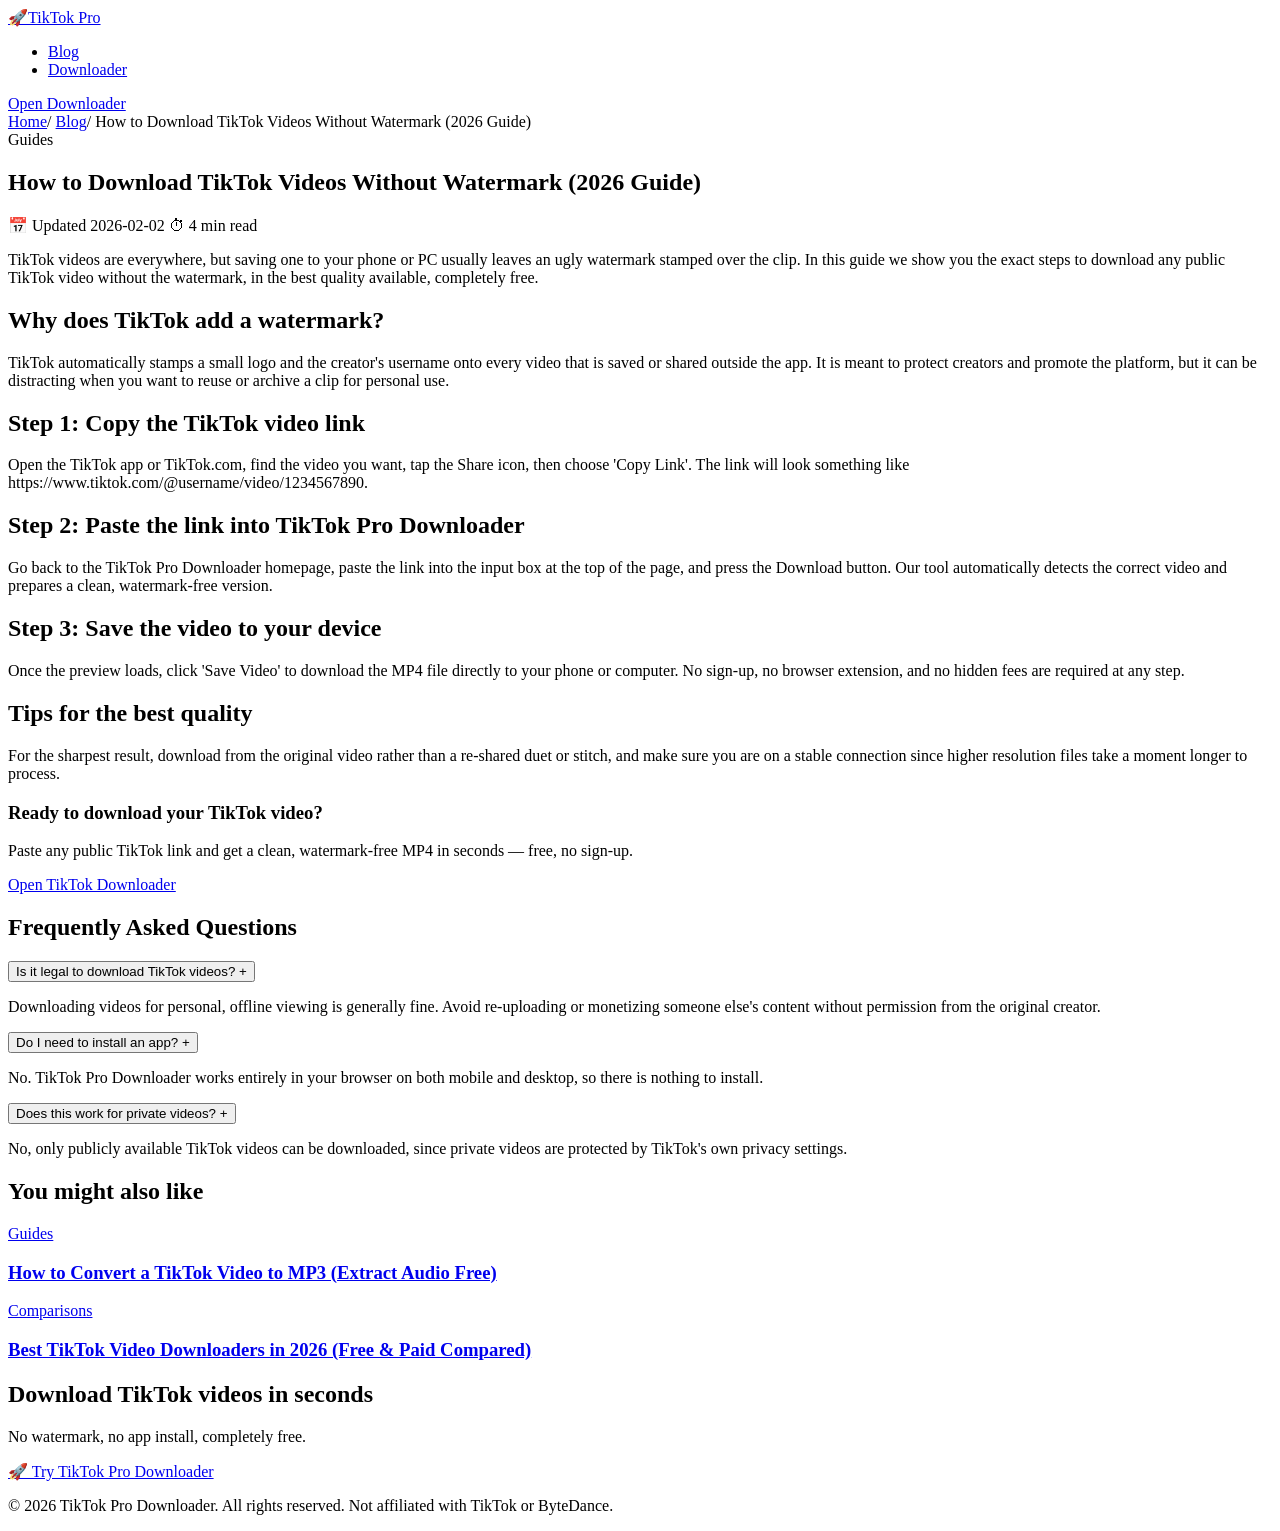
==== how-to-download-tiktok-video-without-watermark.html @ 661e8b1f "Add files via upload" ====
<!DOCTYPE html>
<html lang="en" dir="ltr">
<head>
  <meta charset="UTF-8">
  <meta name="viewport" content="width=device-width, initial-scale=1.0">
  <title>How to Download TikTok Videos Without Watermark – Free &amp; Fast | TikTok Pro Downloader</title>
  <meta name="description" content="Learn the fastest way to download TikTok videos without watermark in HD or 4K, free, no app install, no registration. Step-by-step guide with screenshots.">
  <meta name="keywords" content="download tiktok video without watermark, tiktok downloader, save tiktok video, tiktok no watermark, tiktok mp4">
  <meta name="robots" content="index, follow">
  <link rel="canonical" href="https://dowtik.github.io/blog/how-to-download-tiktok-video-without-watermark.html">
  <meta property="og:type" content="article">
  <meta property="og:site_name" content="TikTok Pro Downloader">
  <meta property="og:title" content="How to Download TikTok Videos Without Watermark – Free &amp; Fast | TikTok Pro Downloader">
  <meta property="og:description" content="Learn the fastest way to download TikTok videos without watermark in HD or 4K, free, no app install, no registration. Step-by-step guide with screenshots.">
  <meta property="og:url" content="https://dowtik.github.io/blog/how-to-download-tiktok-video-without-watermark.html">
  
  <meta name="twitter:card" content="summary_large_image">
  <meta name="twitter:title" content="How to Download TikTok Videos Without Watermark – Free &amp; Fast | TikTok Pro Downloader">
  <meta name="twitter:description" content="Learn the fastest way to download TikTok videos without watermark in HD or 4K, free, no app install, no registration. Step-by-step guide with screenshots.">
  
  <link rel="stylesheet" href="assets/blog.css">
  <link rel="preconnect" href="https://fonts.googleapis.com">
  <script async src="https://www.googletagmanager.com/gtag/js?id=G-RECQMVKDXV"></script>
  <script>
    window.dataLayer = window.dataLayer || [];
    function gtag(){dataLayer.push(arguments);}
    gtag('js', new Date());
    gtag('config', 'G-RECQMVKDXV');
  </script>
  <script type="application/ld+json">[{"@context":"https://schema.org","@type":"Article","headline":"How to Download TikTok Videos Without Watermark (2026 Guide)","description":"Learn the fastest way to download TikTok videos without watermark in HD or 4K, free, no app install, no registration. Step-by-step guide with screenshots.","datePublished":"2026-01-10","dateModified":"2026-02-02","author":{"@type":"Organization","name":"TikTok Pro Team"},"publisher":{"@type":"Organization","name":"TikTok Pro Downloader","logo":{"@type":"ImageObject","url":"https://dowtik.github.io/logo.png"}},"mainEntityOfPage":{"@type":"WebPage","@id":"https://dowtik.github.io/blog/how-to-download-tiktok-video-without-watermark.html"}},{"@type":"FAQPage","mainEntity":[{"@type":"Question","name":"Is it legal to download TikTok videos?","acceptedAnswer":{"@type":"Answer","text":"Downloading videos for personal, offline viewing is generally fine. Avoid re-uploading or monetizing someone else's content without permission from the original creator."}},{"@type":"Question","name":"Do I need to install an app?","acceptedAnswer":{"@type":"Answer","text":"No. TikTok Pro Downloader works entirely in your browser on both mobile and desktop, so there is nothing to install."}},{"@type":"Question","name":"Does this work for private videos?","acceptedAnswer":{"@type":"Answer","text":"No, only publicly available TikTok videos can be downloaded, since private videos are protected by TikTok's own privacy settings."}}]},{"@context":"https://schema.org","@type":"BreadcrumbList","itemListElement":[{"@type":"ListItem","position":1,"name":"Home","item":"https://dowtik.github.io"},{"@type":"ListItem","position":2,"name":"Blog","item":"https://dowtik.github.io/blog/index.html"},{"@type":"ListItem","position":3,"name":"How to Download TikTok Videos Without Watermark (2026 Guide)","item":"https://dowtik.github.io/blog/how-to-download-tiktok-video-without-watermark.html"}]}]</script>
</head>
<body>
  <header class="site-header">
    <div class="nav-container">
      <a class="logo" href="index.html"><span class="logo-icon">🚀</span>TikTok Pro</a>
      <nav>
        <ul class="nav-links">
          <li><a href="index.html">Blog</a></li>
          <li><a href="https://dowtik.github.io">Downloader</a></li>
        </ul>
      </nav>
      <a class="tool-btn" href="https://dowtik.github.io">Open Downloader</a>
    </div>
  </header>

  <nav class="breadcrumb" aria-label="breadcrumb">
    <a href="https://dowtik.github.io">Home</a><span class="sep">/</span>
    <a href="index.html">Blog</a><span class="sep">/</span>
    <span class="current">How to Download TikTok Videos Without Watermark (2026 Guide)</span>
  </nav>

  <main>
    <section class="article-hero">
      <span class="article-badge">Guides</span>
      <h1 class="article-title">How to Download TikTok Videos Without Watermark (2026 Guide)</h1>
      <div class="article-meta">
        <span>📅 Updated 2026-02-02</span>
        <span>⏱ 4 min read</span>
      </div>
      <p class="article-intro">TikTok videos are everywhere, but saving one to your phone or PC usually leaves an ugly watermark stamped over the clip. In this guide we show you the exact steps to download any public TikTok video without the watermark, in the best quality available, completely free.</p>
    </section>

    <article class="article-body">
      
      <h2>Why does TikTok add a watermark?</h2>
      <p>TikTok automatically stamps a small logo and the creator&#39;s username onto every video that is saved or shared outside the app. It is meant to protect creators and promote the platform, but it can be distracting when you want to reuse or archive a clip for personal use.</p>
      <h2>Step 1: Copy the TikTok video link</h2>
      <p>Open the TikTok app or TikTok.com, find the video you want, tap the Share icon, then choose &#39;Copy Link&#39;. The link will look something like https://www.tiktok.com/@username/video/1234567890.</p>
      <h2>Step 2: Paste the link into TikTok Pro Downloader</h2>
      <p>Go back to the TikTok Pro Downloader homepage, paste the link into the input box at the top of the page, and press the Download button. Our tool automatically detects the correct video and prepares a clean, watermark-free version.</p>
      <h2>Step 3: Save the video to your device</h2>
      <p>Once the preview loads, click &#39;Save Video&#39; to download the MP4 file directly to your phone or computer. No sign-up, no browser extension, and no hidden fees are required at any step.</p>
      <h2>Tips for the best quality</h2>
      <p>For the sharpest result, download from the original video rather than a re-shared duet or stitch, and make sure you are on a stable connection since higher resolution files take a moment longer to process.</p>

      <div class="cta-box">
        <h3>Ready to download your TikTok video?</h3>
        <p>Paste any public TikTok link and get a clean, watermark-free MP4 in seconds — free, no sign-up.</p>
        <a class="btn" href="https://dowtik.github.io">Open TikTok Downloader</a>
      </div>
    </article>

    <section class="faq-block">
    <h2>Frequently Asked Questions</h2>
    
    <div class="faq-item" id="faq-0">
      <button class="faq-q" data-idx="0">
        <span>Is it legal to download TikTok videos?</span>
        <span class="faq-icon">+</span>
      </button>
      <div class="faq-a"><p>Downloading videos for personal, offline viewing is generally fine. Avoid re-uploading or monetizing someone else&#39;s content without permission from the original creator.</p></div>
    </div>
    <div class="faq-item" id="faq-1">
      <button class="faq-q" data-idx="1">
        <span>Do I need to install an app?</span>
        <span class="faq-icon">+</span>
      </button>
      <div class="faq-a"><p>No. TikTok Pro Downloader works entirely in your browser on both mobile and desktop, so there is nothing to install.</p></div>
    </div>
    <div class="faq-item" id="faq-2">
      <button class="faq-q" data-idx="2">
        <span>Does this work for private videos?</span>
        <span class="faq-icon">+</span>
      </button>
      <div class="faq-a"><p>No, only publicly available TikTok videos can be downloaded, since private videos are protected by TikTok&#39;s own privacy settings.</p></div>
    </div>
  </section>
    <section class="related">
    <h2>You might also like</h2>
    <div class="related-grid">
    <a class="related-card glass" href="convert-tiktok-video-to-mp3.html">
      <div class="cat">Guides</div>
      <h3>How to Convert a TikTok Video to MP3 (Extract Audio Free)</h3>
    </a>
    <a class="related-card glass" href="best-tiktok-downloader-apps-and-tools-2026.html">
      <div class="cat">Comparisons</div>
      <h3>Best TikTok Video Downloaders in 2026 (Free &amp; Paid Compared)</h3>
    </a></div>
  </section>

    <section class="final-cta">
      <h2>Download TikTok videos in seconds</h2>
      <p>No watermark, no app install, completely free.</p>
      <a class="btn" href="https://dowtik.github.io">🚀 Try TikTok Pro Downloader</a>
    </section>
  </main>

  <footer class="site-footer">
    <p>&copy; 2026 TikTok Pro Downloader. All rights reserved. Not affiliated with TikTok or ByteDance.</p>
  </footer>

  <script>
    document.querySelectorAll('.faq-q').forEach(function(btn){
      btn.addEventListener('click', function(){
        btn.parentElement.classList.toggle('open');
      });
    });
  </script>
</body>
</html>
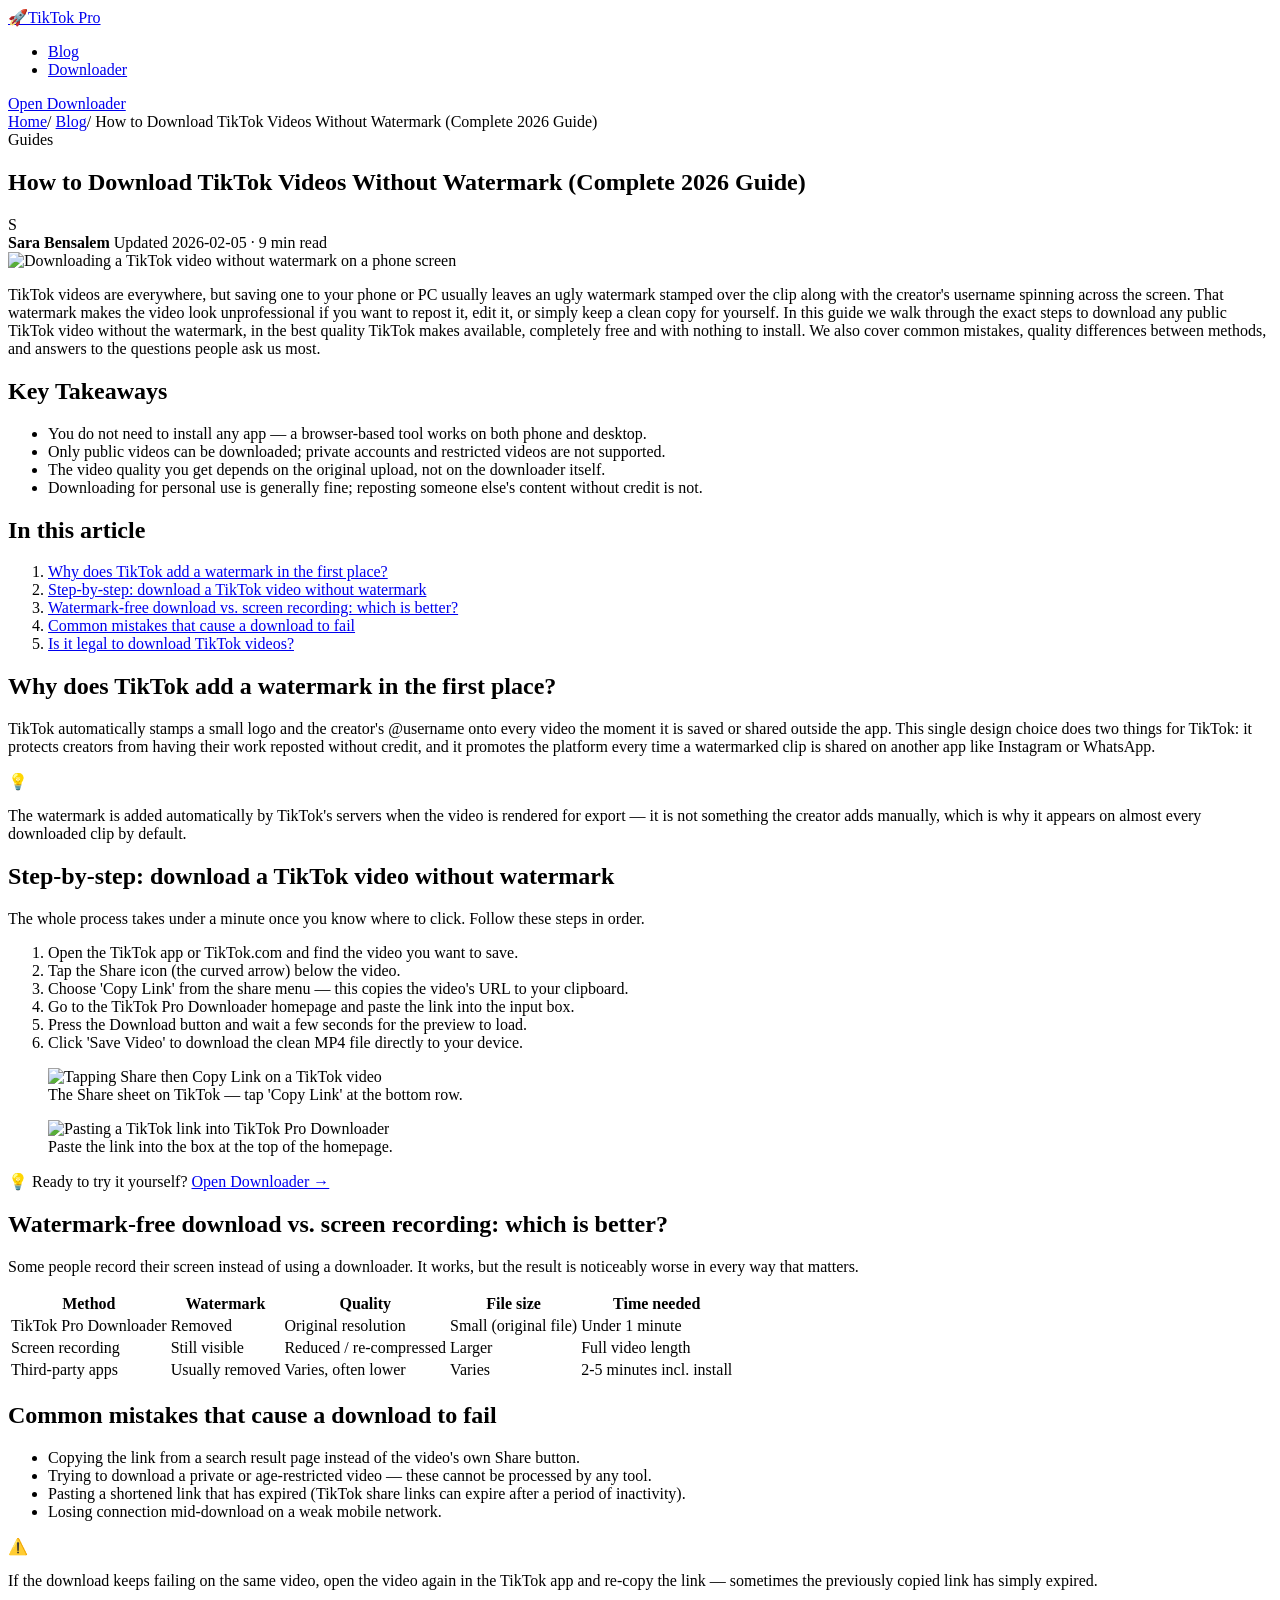
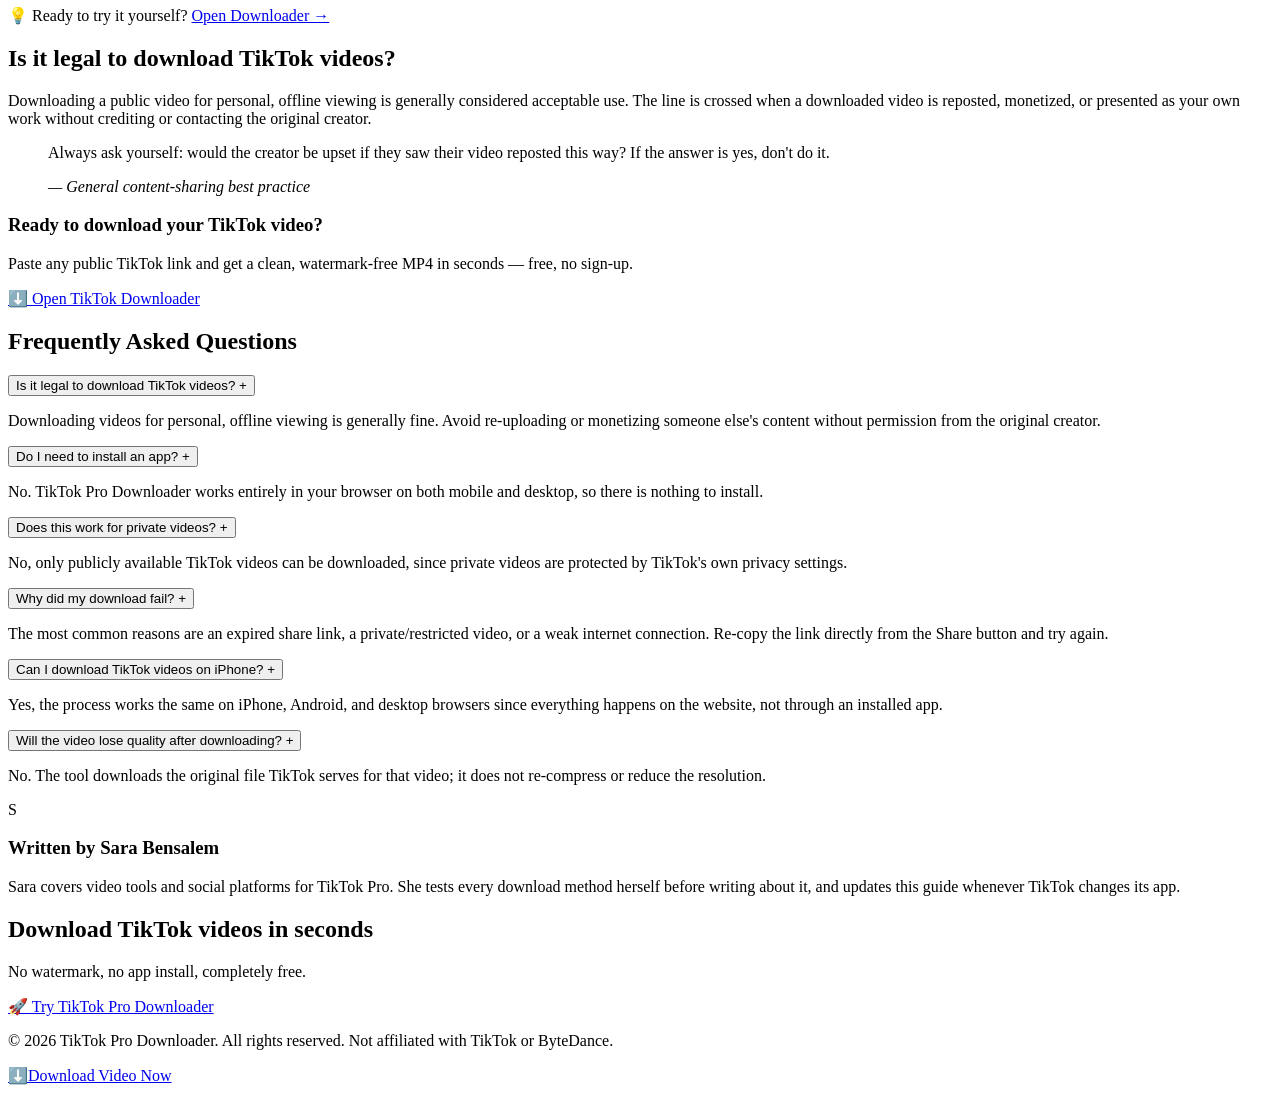
==== commit ff82e3d6: "Add files via upload" ====
--- a/how-to-download-tiktok-video-without-watermark.html
+++ b/how-to-download-tiktok-video-without-watermark.html
@@ -3,21 +3,23 @@
 <head>
   <meta charset="UTF-8">
   <meta name="viewport" content="width=device-width, initial-scale=1.0">
-  <title>How to Download TikTok Videos Without Watermark – Free &amp; Fast | TikTok Pro Downloader</title>
-  <meta name="description" content="Learn the fastest way to download TikTok videos without watermark in HD or 4K, free, no app install, no registration. Step-by-step guide with screenshots.">
-  <meta name="keywords" content="download tiktok video without watermark, tiktok downloader, save tiktok video, tiktok no watermark, tiktok mp4">
+  <title>How to Download TikTok Videos Without Watermark – Free &amp; Fast (2026) | TikTok Pro Downloader</title>
+  <meta name="description" content="Learn exactly how to download any public TikTok video without the watermark, in the highest quality available, free and with no app install. Step-by-step guide with screenshots, comparisons, and answers to common problems.">
+  <meta name="keywords" content="download tiktok video without watermark, tiktok downloader, save tiktok video, tiktok no watermark, tiktok mp4, tiktok video saver">
   <meta name="robots" content="index, follow">
-  <link rel="canonical" href="https://dowtik.github.io/blog/how-to-download-tiktok-video-without-watermark.html">
+  <link rel="canonical" href="https://dowtik.github.io//blog/how-to-download-tiktok-video-without-watermark.html">
   <meta property="og:type" content="article">
   <meta property="og:site_name" content="TikTok Pro Downloader">
-  <meta property="og:title" content="How to Download TikTok Videos Without Watermark – Free &amp; Fast | TikTok Pro Downloader">
-  <meta property="og:description" content="Learn the fastest way to download TikTok videos without watermark in HD or 4K, free, no app install, no registration. Step-by-step guide with screenshots.">
-  <meta property="og:url" content="https://dowtik.github.io/blog/how-to-download-tiktok-video-without-watermark.html">
-  
+  <meta property="og:title" content="How to Download TikTok Videos Without Watermark – Free &amp; Fast (2026) | TikTok Pro Downloader">
+  <meta property="og:description" content="Learn exactly how to download any public TikTok video without the watermark, in the highest quality available, free and with no app install. Step-by-step guide with screenshots, comparisons, and answers to common problems.">
+  <meta property="og:url" content="https://dowtik.github.io//blog/how-to-download-tiktok-video-without-watermark.html">
+  <meta property="og:image" content="REPLACE_WITH_REAL_SCREENSHOT_1200x630.jpg">
+  <meta property="og:image:width" content="1200">
+  <meta property="og:image:height" content="630">
   <meta name="twitter:card" content="summary_large_image">
-  <meta name="twitter:title" content="How to Download TikTok Videos Without Watermark – Free &amp; Fast | TikTok Pro Downloader">
-  <meta name="twitter:description" content="Learn the fastest way to download TikTok videos without watermark in HD or 4K, free, no app install, no registration. Step-by-step guide with screenshots.">
-  
+  <meta name="twitter:title" content="How to Download TikTok Videos Without Watermark – Free &amp; Fast (2026) | TikTok Pro Downloader">
+  <meta name="twitter:description" content="Learn exactly how to download any public TikTok video without the watermark, in the highest quality available, free and with no app install. Step-by-step guide with screenshots, comparisons, and answers to common problems.">
+  <meta name="twitter:image" content="REPLACE_WITH_REAL_SCREENSHOT_1200x630.jpg">
   <link rel="stylesheet" href="assets/blog.css">
   <link rel="preconnect" href="https://fonts.googleapis.com">
   <script async src="https://www.googletagmanager.com/gtag/js?id=G-RECQMVKDXV"></script>
@@ -27,56 +29,97 @@
     gtag('js', new Date());
     gtag('config', 'G-RECQMVKDXV');
   </script>
-  <script type="application/ld+json">[{"@context":"https://schema.org","@type":"Article","headline":"How to Download TikTok Videos Without Watermark (2026 Guide)","description":"Learn the fastest way to download TikTok videos without watermark in HD or 4K, free, no app install, no registration. Step-by-step guide with screenshots.","datePublished":"2026-01-10","dateModified":"2026-02-02","author":{"@type":"Organization","name":"TikTok Pro Team"},"publisher":{"@type":"Organization","name":"TikTok Pro Downloader","logo":{"@type":"ImageObject","url":"https://dowtik.github.io/logo.png"}},"mainEntityOfPage":{"@type":"WebPage","@id":"https://dowtik.github.io/blog/how-to-download-tiktok-video-without-watermark.html"}},{"@type":"FAQPage","mainEntity":[{"@type":"Question","name":"Is it legal to download TikTok videos?","acceptedAnswer":{"@type":"Answer","text":"Downloading videos for personal, offline viewing is generally fine. Avoid re-uploading or monetizing someone else's content without permission from the original creator."}},{"@type":"Question","name":"Do I need to install an app?","acceptedAnswer":{"@type":"Answer","text":"No. TikTok Pro Downloader works entirely in your browser on both mobile and desktop, so there is nothing to install."}},{"@type":"Question","name":"Does this work for private videos?","acceptedAnswer":{"@type":"Answer","text":"No, only publicly available TikTok videos can be downloaded, since private videos are protected by TikTok's own privacy settings."}}]},{"@context":"https://schema.org","@type":"BreadcrumbList","itemListElement":[{"@type":"ListItem","position":1,"name":"Home","item":"https://dowtik.github.io"},{"@type":"ListItem","position":2,"name":"Blog","item":"https://dowtik.github.io/blog/index.html"},{"@type":"ListItem","position":3,"name":"How to Download TikTok Videos Without Watermark (2026 Guide)","item":"https://dowtik.github.io/blog/how-to-download-tiktok-video-without-watermark.html"}]}]</script>
+  <script type="application/ld+json">[{"@context":"https://schema.org","@type":"Article","headline":"How to Download TikTok Videos Without Watermark (Complete 2026 Guide)","description":"Learn exactly how to download any public TikTok video without the watermark, in the highest quality available, free and with no app install. Step-by-step guide with screenshots, comparisons, and answers to common problems.","image":["REPLACE_WITH_REAL_SCREENSHOT_1200x630.jpg"],"datePublished":"2026-01-10","dateModified":"2026-02-05","author":{"@type":"Organization","name":"Sara Bensalem"},"publisher":{"@type":"Organization","name":"TikTok Pro Downloader","logo":{"@type":"ImageObject","url":"https://dowtik.github.io/logo.png"}},"mainEntityOfPage":{"@type":"WebPage","@id":"https://dowtik.github.io//blog/how-to-download-tiktok-video-without-watermark.html"}},{"@type":"FAQPage","mainEntity":[{"@type":"Question","name":"Is it legal to download TikTok videos?","acceptedAnswer":{"@type":"Answer","text":"Downloading videos for personal, offline viewing is generally fine. Avoid re-uploading or monetizing someone else's content without permission from the original creator."}},{"@type":"Question","name":"Do I need to install an app?","acceptedAnswer":{"@type":"Answer","text":"No. TikTok Pro Downloader works entirely in your browser on both mobile and desktop, so there is nothing to install."}},{"@type":"Question","name":"Does this work for private videos?","acceptedAnswer":{"@type":"Answer","text":"No, only publicly available TikTok videos can be downloaded, since private videos are protected by TikTok's own privacy settings."}},{"@type":"Question","name":"Why did my download fail?","acceptedAnswer":{"@type":"Answer","text":"The most common reasons are an expired share link, a private/restricted video, or a weak internet connection. Re-copy the link directly from the Share button and try again."}},{"@type":"Question","name":"Can I download TikTok videos on iPhone?","acceptedAnswer":{"@type":"Answer","text":"Yes, the process works the same on iPhone, Android, and desktop browsers since everything happens on the website, not through an installed app."}},{"@type":"Question","name":"Will the video lose quality after downloading?","acceptedAnswer":{"@type":"Answer","text":"No. The tool downloads the original file TikTok serves for that video; it does not re-compress or reduce the resolution."}}]},{"@context":"https://schema.org","@type":"BreadcrumbList","itemListElement":[{"@type":"ListItem","position":1,"name":"Home","item":"https://dowtik.github.io/"},{"@type":"ListItem","position":2,"name":"Blog","item":"https://dowtik.github.io//blog/index.html"},{"@type":"ListItem","position":3,"name":"How to Download TikTok Videos Without Watermark (Complete 2026 Guide)","item":"https://dowtik.github.io//blog/how-to-download-tiktok-video-without-watermark.html"}]}]</script>
 </head>
 <body>
+  <div class="progress-bar" id="progressBar"></div>
   <header class="site-header">
     <div class="nav-container">
       <a class="logo" href="index.html"><span class="logo-icon">🚀</span>TikTok Pro</a>
       <nav>
         <ul class="nav-links">
           <li><a href="index.html">Blog</a></li>
-          <li><a href="https://dowtik.github.io">Downloader</a></li>
+          <li><a href="https://dowtik.github.io/">Downloader</a></li>
         </ul>
       </nav>
-      <a class="tool-btn" href="https://dowtik.github.io">Open Downloader</a>
+      <a class="tool-btn" href="https://dowtik.github.io/">Open Downloader</a>
     </div>
   </header>
 
   <nav class="breadcrumb" aria-label="breadcrumb">
-    <a href="https://dowtik.github.io">Home</a><span class="sep">/</span>
+    <a href="https://dowtik.github.io/">Home</a><span class="sep">/</span>
     <a href="index.html">Blog</a><span class="sep">/</span>
-    <span class="current">How to Download TikTok Videos Without Watermark (2026 Guide)</span>
+    <span class="current">How to Download TikTok Videos Without Watermark (Complete 2026 Guide)</span>
   </nav>
 
   <main>
     <section class="article-hero">
       <span class="article-badge">Guides</span>
-      <h1 class="article-title">How to Download TikTok Videos Without Watermark (2026 Guide)</h1>
-      <div class="article-meta">
-        <span>📅 Updated 2026-02-02</span>
-        <span>⏱ 4 min read</span>
-      </div>
-      <p class="article-intro">TikTok videos are everywhere, but saving one to your phone or PC usually leaves an ugly watermark stamped over the clip. In this guide we show you the exact steps to download any public TikTok video without the watermark, in the best quality available, completely free.</p>
+      <h1 class="article-title">How to Download TikTok Videos Without Watermark (Complete 2026 Guide)</h1>
+      <div class="byline">
+    <div class="byline-avatar">S</div>
+    <div class="byline-text">
+      <strong>Sara Bensalem</strong>
+      <span>Updated 2026-02-05 · 9 min read</span>
+    </div>
+  </div>
+      <div class="cover-wrap">
+        <img src="REPLACE_WITH_REAL_SCREENSHOT_1200x630.jpg" alt="Downloading a TikTok video without watermark on a phone screen" width="1200" height="630" loading="eager" fetchpriority="high">
+      </div>
+      <p class="article-intro">TikTok videos are everywhere, but saving one to your phone or PC usually leaves an ugly watermark stamped over the clip along with the creator&#39;s username spinning across the screen. That watermark makes the video look unprofessional if you want to repost it, edit it, or simply keep a clean copy for yourself.
+
+In this guide we walk through the exact steps to download any public TikTok video without the watermark, in the best quality TikTok makes available, completely free and with nothing to install. We also cover common mistakes, quality differences between methods, and answers to the questions people ask us most.</p>
+      <div class="key-takeaways glass">
+    <h2>Key Takeaways</h2>
+    <ul><li>You do not need to install any app — a browser-based tool works on both phone and desktop.</li><li>Only public videos can be downloaded; private accounts and restricted videos are not supported.</li><li>The video quality you get depends on the original upload, not on the downloader itself.</li><li>Downloading for personal use is generally fine; reposting someone else&#39;s content without credit is not.</li></ul>
+  </div>
     </section>
+
+    <nav class="toc glass" aria-label="Table of contents">
+    <h2>In this article</h2>
+    <ol><li><a href="#why-does-tiktok-add-a-watermark-in-the-first-place">Why does TikTok add a watermark in the first place?</a></li><li><a href="#step-by-step-download-a-tiktok-video-without-watermark">Step-by-step: download a TikTok video without watermark</a></li><li><a href="#watermark-free-download-vs-screen-recording-which-is-better">Watermark-free download vs. screen recording: which is better?</a></li><li><a href="#common-mistakes-that-cause-a-download-to-fail">Common mistakes that cause a download to fail</a></li><li><a href="#is-it-legal-to-download-tiktok-videos">Is it legal to download TikTok videos?</a></li></ol>
+  </nav>
 
     <article class="article-body">
       
-      <h2>Why does TikTok add a watermark?</h2>
-      <p>TikTok automatically stamps a small logo and the creator&#39;s username onto every video that is saved or shared outside the app. It is meant to protect creators and promote the platform, but it can be distracting when you want to reuse or archive a clip for personal use.</p>
-      <h2>Step 1: Copy the TikTok video link</h2>
-      <p>Open the TikTok app or TikTok.com, find the video you want, tap the Share icon, then choose &#39;Copy Link&#39;. The link will look something like https://www.tiktok.com/@username/video/1234567890.</p>
-      <h2>Step 2: Paste the link into TikTok Pro Downloader</h2>
-      <p>Go back to the TikTok Pro Downloader homepage, paste the link into the input box at the top of the page, and press the Download button. Our tool automatically detects the correct video and prepares a clean, watermark-free version.</p>
-      <h2>Step 3: Save the video to your device</h2>
-      <p>Once the preview loads, click &#39;Save Video&#39; to download the MP4 file directly to your phone or computer. No sign-up, no browser extension, and no hidden fees are required at any step.</p>
-      <h2>Tips for the best quality</h2>
-      <p>For the sharpest result, download from the original video rather than a re-shared duet or stitch, and make sure you are on a stable connection since higher resolution files take a moment longer to process.</p>
+      <h2 id="why-does-tiktok-add-a-watermark-in-the-first-place">Why does TikTok add a watermark in the first place?</h2><p>TikTok automatically stamps a small logo and the creator&#39;s @username onto every video the moment it is saved or shared outside the app. This single design choice does two things for TikTok: it protects creators from having their work reposted without credit, and it promotes the platform every time a watermarked clip is shared on another app like Instagram or WhatsApp.</p><div class="callout callout-tip">
+    <span class="callout-icon">💡</span>
+    <p>The watermark is added automatically by TikTok&#39;s servers when the video is rendered for export — it is not something the creator adds manually, which is why it appears on almost every downloaded clip by default.</p>
+  </div>
+      <h2 id="step-by-step-download-a-tiktok-video-without-watermark">Step-by-step: download a TikTok video without watermark</h2><p>The whole process takes under a minute once you know where to click. Follow these steps in order.</p><ol class="article-list"><li>Open the TikTok app or TikTok.com and find the video you want to save.</li><li>Tap the Share icon (the curved arrow) below the video.</li><li>Choose &#39;Copy Link&#39; from the share menu — this copies the video&#39;s URL to your clipboard.</li><li>Go to the TikTok Pro Downloader homepage and paste the link into the input box.</li><li>Press the Download button and wait a few seconds for the preview to load.</li><li>Click &#39;Save Video&#39; to download the clean MP4 file directly to your device.</li></ol>
+      <figure>
+        <img src="REPLACE_WITH_REAL_SCREENSHOT_STEP1.jpg" alt="Tapping Share then Copy Link on a TikTok video" loading="lazy" width="900" height="500">
+        <figcaption>The Share sheet on TikTok — tap &#39;Copy Link&#39; at the bottom row.</figcaption>
+      </figure>
+      <figure>
+        <img src="REPLACE_WITH_REAL_SCREENSHOT_STEP2.jpg" alt="Pasting a TikTok link into TikTok Pro Downloader" loading="lazy" width="900" height="500">
+        <figcaption>Paste the link into the box at the top of the homepage.</figcaption>
+      </figure>
+      <div class="inline-cta">
+        <span>💡 Ready to try it yourself?</span>
+        <a href="https://dowtik.github.io/">Open Downloader →</a>
+      </div>
+      <h2 id="watermark-free-download-vs-screen-recording-which-is-better">Watermark-free download vs. screen recording: which is better?</h2><p>Some people record their screen instead of using a downloader. It works, but the result is noticeably worse in every way that matters.</p><div class="table-wrap"><table class="article-table">
+    <thead><tr><th>Method</th><th>Watermark</th><th>Quality</th><th>File size</th><th>Time needed</th></tr></thead>
+    <tbody><tr><td>TikTok Pro Downloader</td><td>Removed</td><td>Original resolution</td><td>Small (original file)</td><td>Under 1 minute</td></tr><tr><td>Screen recording</td><td>Still visible</td><td>Reduced / re-compressed</td><td>Larger</td><td>Full video length</td></tr><tr><td>Third-party apps</td><td>Usually removed</td><td>Varies, often lower</td><td>Varies</td><td>2-5 minutes incl. install</td></tr></tbody>
+  </table></div>
+      <h2 id="common-mistakes-that-cause-a-download-to-fail">Common mistakes that cause a download to fail</h2><ul class="article-list"><li>Copying the link from a search result page instead of the video&#39;s own Share button.</li><li>Trying to download a private or age-restricted video — these cannot be processed by any tool.</li><li>Pasting a shortened link that has expired (TikTok share links can expire after a period of inactivity).</li><li>Losing connection mid-download on a weak mobile network.</li></ul><div class="callout callout-warning">
+    <span class="callout-icon">⚠️</span>
+    <p>If the download keeps failing on the same video, open the video again in the TikTok app and re-copy the link — sometimes the previously copied link has simply expired.</p>
+  </div>
+      <div class="inline-cta">
+        <span>💡 Ready to try it yourself?</span>
+        <a href="https://dowtik.github.io/">Open Downloader →</a>
+      </div>
+      <h2 id="is-it-legal-to-download-tiktok-videos">Is it legal to download TikTok videos?</h2><p>Downloading a public video for personal, offline viewing is generally considered acceptable use. The line is crossed when a downloaded video is reposted, monetized, or presented as your own work without crediting or contacting the original creator.</p><blockquote class="article-quote">
+    <p>Always ask yourself: would the creator be upset if they saw their video reposted this way? If the answer is yes, don&#39;t do it.</p>
+    <cite>— General content-sharing best practice</cite>
+  </blockquote>
 
       <div class="cta-box">
         <h3>Ready to download your TikTok video?</h3>
         <p>Paste any public TikTok link and get a clean, watermark-free MP4 in seconds — free, no sign-up.</p>
-        <a class="btn" href="https://dowtik.github.io">Open TikTok Downloader</a>
+        <a class="btn" href="https://dowtik.github.io/">⬇️ Open TikTok Downloader</a>
       </div>
     </article>
 
@@ -104,37 +147,61 @@
       </button>
       <div class="faq-a"><p>No, only publicly available TikTok videos can be downloaded, since private videos are protected by TikTok&#39;s own privacy settings.</p></div>
     </div>
+    <div class="faq-item" id="faq-3">
+      <button class="faq-q" data-idx="3">
+        <span>Why did my download fail?</span>
+        <span class="faq-icon">+</span>
+      </button>
+      <div class="faq-a"><p>The most common reasons are an expired share link, a private/restricted video, or a weak internet connection. Re-copy the link directly from the Share button and try again.</p></div>
+    </div>
+    <div class="faq-item" id="faq-4">
+      <button class="faq-q" data-idx="4">
+        <span>Can I download TikTok videos on iPhone?</span>
+        <span class="faq-icon">+</span>
+      </button>
+      <div class="faq-a"><p>Yes, the process works the same on iPhone, Android, and desktop browsers since everything happens on the website, not through an installed app.</p></div>
+    </div>
+    <div class="faq-item" id="faq-5">
+      <button class="faq-q" data-idx="5">
+        <span>Will the video lose quality after downloading?</span>
+        <span class="faq-icon">+</span>
+      </button>
+      <div class="faq-a"><p>No. The tool downloads the original file TikTok serves for that video; it does not re-compress or reduce the resolution.</p></div>
+    </div>
   </section>
-    <section class="related">
-    <h2>You might also like</h2>
-    <div class="related-grid">
-    <a class="related-card glass" href="convert-tiktok-video-to-mp3.html">
-      <div class="cat">Guides</div>
-      <h3>How to Convert a TikTok Video to MP3 (Extract Audio Free)</h3>
-    </a>
-    <a class="related-card glass" href="best-tiktok-downloader-apps-and-tools-2026.html">
-      <div class="cat">Comparisons</div>
-      <h3>Best TikTok Video Downloaders in 2026 (Free &amp; Paid Compared)</h3>
-    </a></div>
+    <section class="author-box glass">
+    <div class="byline-avatar">S</div>
+    <div>
+      <h3>Written by Sara Bensalem</h3>
+      <p>Sara covers video tools and social platforms for TikTok Pro. She tests every download method herself before writing about it, and updates this guide whenever TikTok changes its app.</p>
+    </div>
   </section>
+    
 
     <section class="final-cta">
       <h2>Download TikTok videos in seconds</h2>
       <p>No watermark, no app install, completely free.</p>
-      <a class="btn" href="https://dowtik.github.io">🚀 Try TikTok Pro Downloader</a>
+      <a class="btn" href="https://dowtik.github.io/">🚀 Try TikTok Pro Downloader</a>
     </section>
   </main>
 
   <footer class="site-footer">
     <p>&copy; 2026 TikTok Pro Downloader. All rights reserved. Not affiliated with TikTok or ByteDance.</p>
   </footer>
+  <a class="float-cta" href="https://dowtik.github.io/" aria-label="Open TikTok Downloader">
+    <span>⬇️</span><span>Download Video Now</span>
+  </a>
 
   <script>
     document.querySelectorAll('.faq-q').forEach(function(btn){
-      btn.addEventListener('click', function(){
-        btn.parentElement.classList.toggle('open');
-      });
+      btn.addEventListener('click', function(){ btn.parentElement.classList.toggle('open'); });
     });
+    var bar = document.getElementById('progressBar');
+    window.addEventListener('scroll', function(){
+      var h = document.documentElement;
+      var scrolled = (h.scrollTop) / (h.scrollHeight - h.clientHeight) * 100;
+      bar.style.width = scrolled + '%';
+    }, { passive: true });
   </script>
 </body>
 </html>
